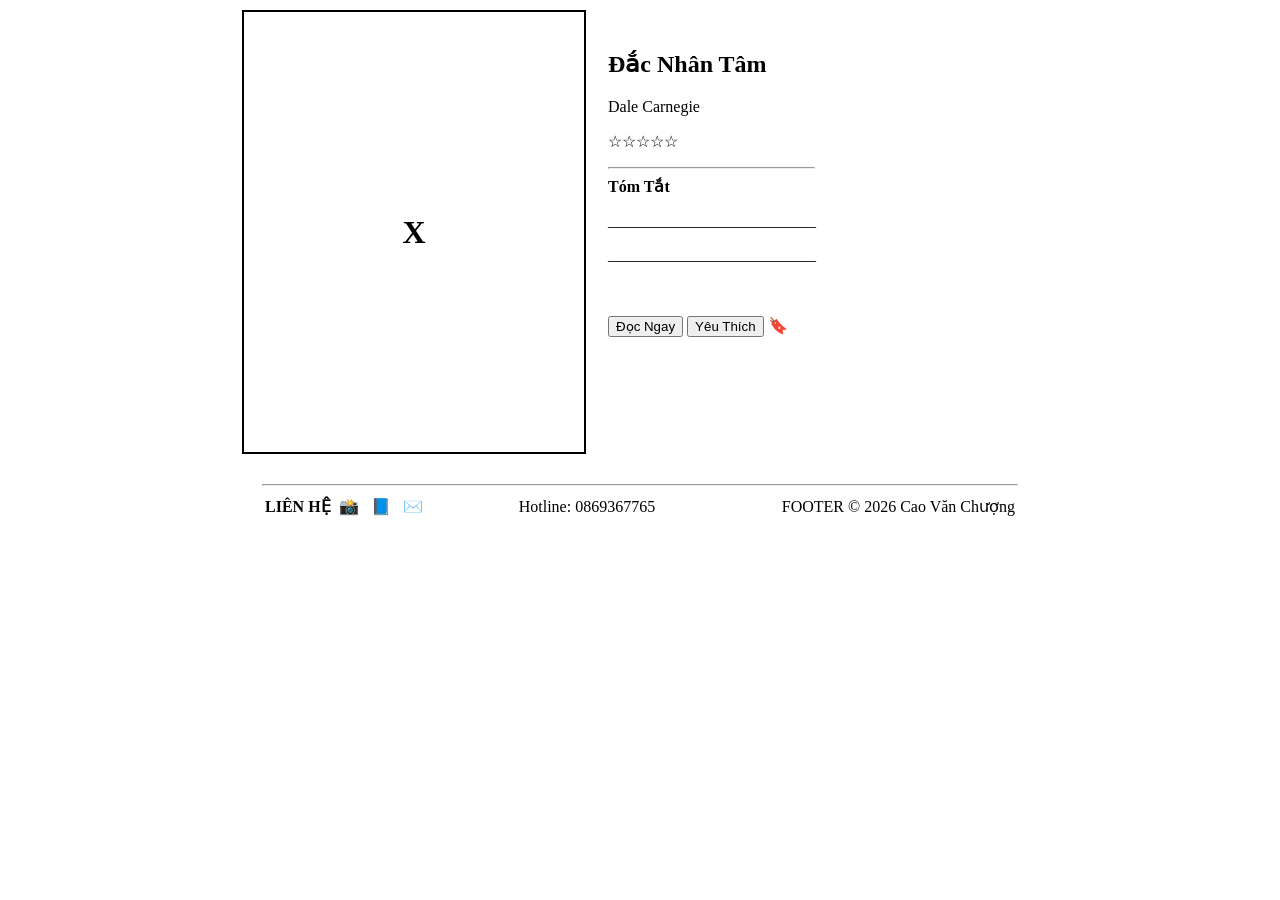
==== chitietsach.html @ f4c39415 "Add files via upload" ====
<!DOCTYPE html>
<html lang="vi">
<head><meta charset="UTF-8"><title>Chi Tiết Sách</title></head>
<body>
    <table width="800" align="center" border="0" cellpadding="20">
        <tr>
            <td width="300" height="400" align="center" border="1" style="border: 2px solid black;">
                <h1>X</h1>
            </td>
            <td valign="top">
                <h2>Đắc Nhân Tâm</h2>
                <p>Dale Carnegie</p>
                <p>☆☆☆☆☆</p>
                <hr align="left" width="50%">
                <b>Tóm Tắt</b>
                <p>__________________________</p>
                <p>__________________________</p>
                <br><br>
                <button>Đọc Ngay</button> <button>Yêu Thích</button> 🔖
            </td>
        </tr>
        <tr>
            <td colspan="2"><hr>
                <table width="100%">
                    <tr>
                        <td><b>LIÊN HỆ</b>&nbsp; 📸 &nbsp; 📘 &nbsp; ✉️ </td>
                        <td align="center">Hotline: 0869367765</td>
                        <td align="right">FOOTER © 2026 Cao Văn Chượng</td>
                    </tr>
                </table>
            </td>
        </tr>
    </table>
</body>
</html>
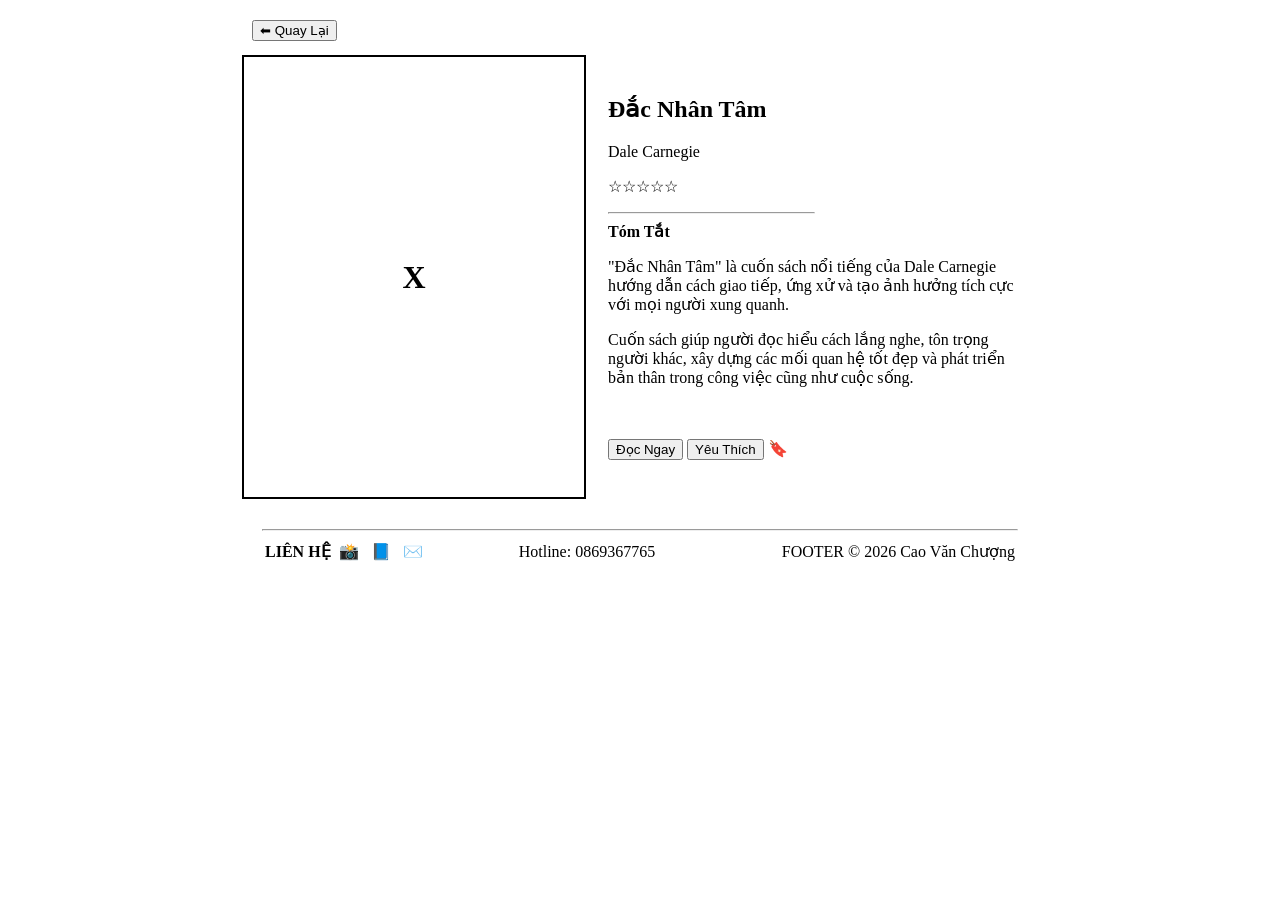
==== commit 0b96dfc1: "Enhance book details with navigation and summary Added a 'Quay Lại' button for navigation and update" ====
--- a/chitietsach.html
+++ b/chitietsach.html
@@ -1,7 +1,20 @@
 <!DOCTYPE html>
 <html lang="vi">
-<head><meta charset="UTF-8"><title>Chi Tiết Sách</title></head>
+<head>
+    <meta charset="UTF-8">
+    <title>Chi Tiết Sách</title>
+ <link rel="stylesheet" href="style.css">
+</head>
 <body>
+
+    <table width="800" align="center" border="0" cellpadding="10">
+        <tr>
+            <td>
+                <button onclick="history.back()">⬅ Quay Lại</button>
+            </td>
+        </tr>
+    </table>
+
     <table width="800" align="center" border="0" cellpadding="20">
         <tr>
             <td width="300" height="400" align="center" border="1" style="border: 2px solid black;">
@@ -13,8 +26,19 @@
                 <p>☆☆☆☆☆</p>
                 <hr align="left" width="50%">
                 <b>Tóm Tắt</b>
-                <p>__________________________</p>
-                <p>__________________________</p>
+
+                <p>
+                    "Đắc Nhân Tâm" là cuốn sách nổi tiếng của Dale Carnegie 
+                    hướng dẫn cách giao tiếp, ứng xử và tạo ảnh hưởng tích cực 
+                    với mọi người xung quanh.
+                </p>
+
+                <p>
+                    Cuốn sách giúp người đọc hiểu cách lắng nghe, tôn trọng 
+                    người khác, xây dựng các mối quan hệ tốt đẹp và phát triển 
+                    bản thân trong công việc cũng như cuộc sống.
+                </p>
+
                 <br><br>
                 <button>Đọc Ngay</button> <button>Yêu Thích</button> 🔖
             </td>
@@ -32,4 +56,4 @@
         </tr>
     </table>
 </body>
-</html>+</html>
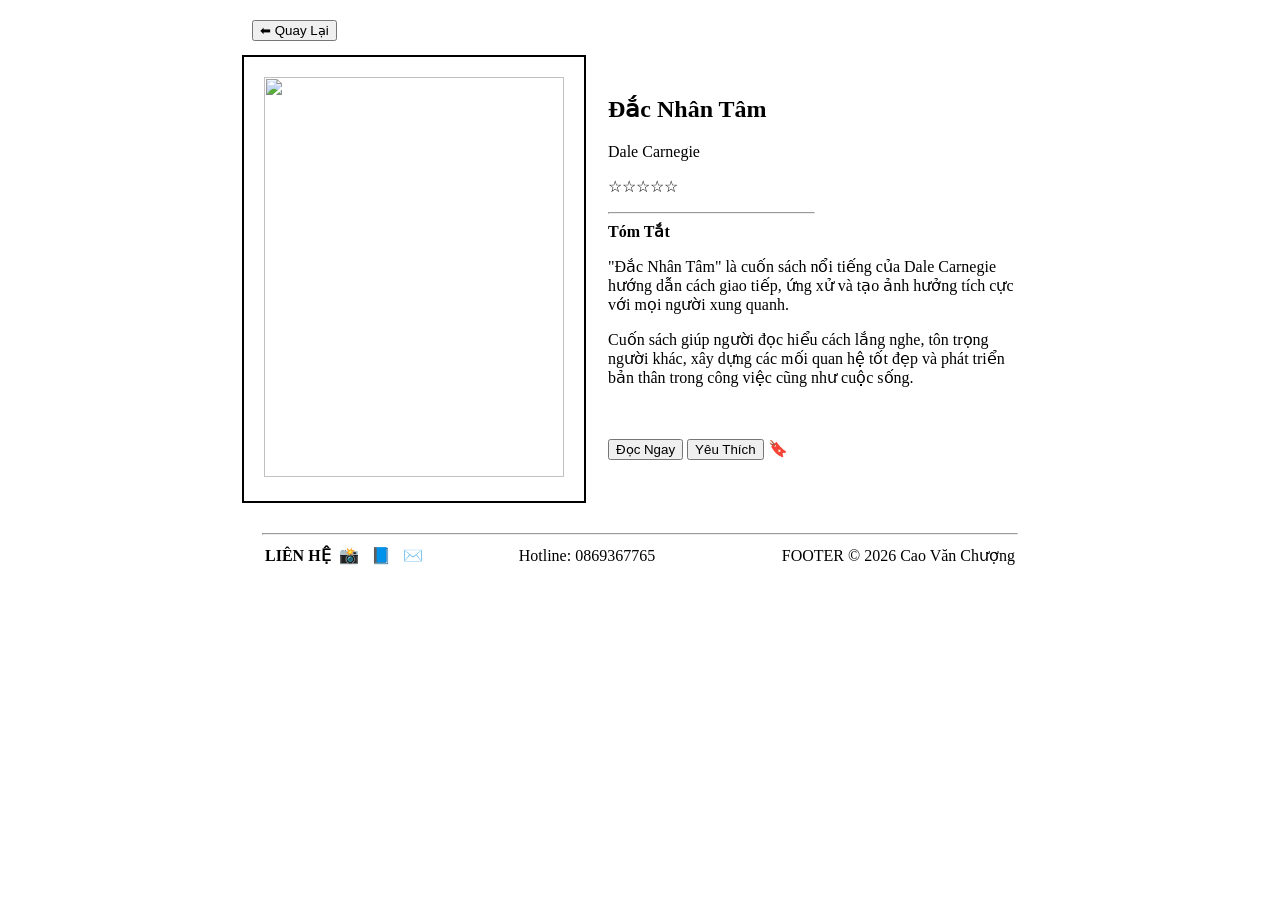
==== commit 7bb40903: "Add book image to Chi Tiết Sách page Updated the book detail page to include an image of the book." ====
--- a/chitietsach.html
+++ b/chitietsach.html
@@ -17,9 +17,9 @@
 
     <table width="800" align="center" border="0" cellpadding="20">
         <tr>
-            <td width="300" height="400" align="center" border="1" style="border: 2px solid black;">
-                <h1>X</h1>
-            </td>
+           <td width="300" height="400" align="center" style="border: 2px solid black;">
+    <img src="images/dacnhantam.jpg" width="100%" height="400">
+</td>
             <td valign="top">
                 <h2>Đắc Nhân Tâm</h2>
                 <p>Dale Carnegie</p>
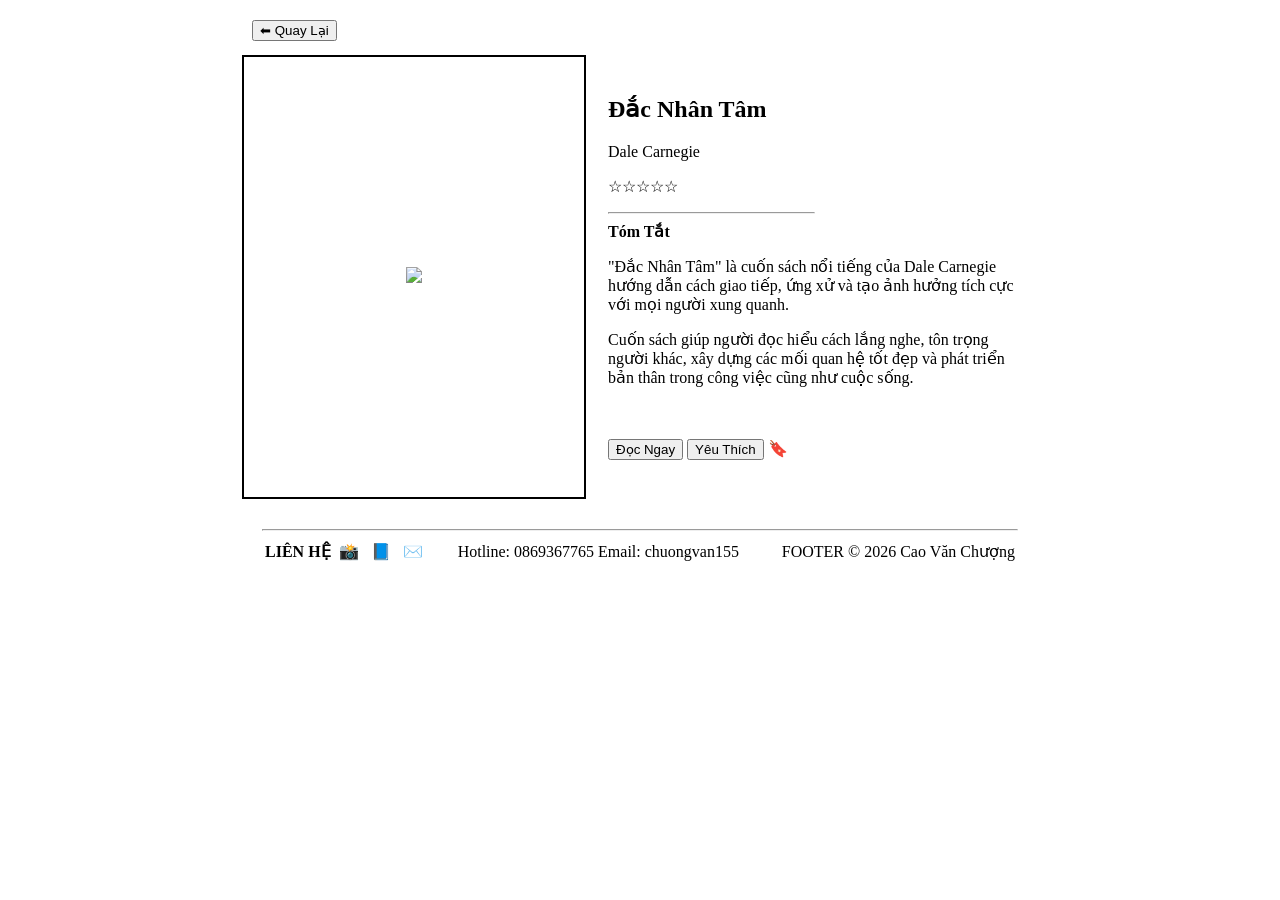
==== commit 1eebd81c: "Update chitietsach.html" ====
--- a/chitietsach.html
+++ b/chitietsach.html
@@ -18,7 +18,7 @@
     <table width="800" align="center" border="0" cellpadding="20">
         <tr>
            <td width="300" height="400" align="center" style="border: 2px solid black;">
-    <img src="images/dacnhantam.jpg" width="100%" height="400">
+    <img src="images/dacnhantam.webp" >
 </td>
             <td valign="top">
                 <h2>Đắc Nhân Tâm</h2>
@@ -48,7 +48,9 @@
                 <table width="100%">
                     <tr>
                         <td><b>LIÊN HỆ</b>&nbsp; 📸 &nbsp; 📘 &nbsp; ✉️ </td>
-                        <td align="center">Hotline: 0869367765</td>
+                        <td align="center">Hotline: 0869367765
+                                           Email: chuongvan155
+                        </td>
                         <td align="right">FOOTER © 2026 Cao Văn Chượng</td>
                     </tr>
                 </table>
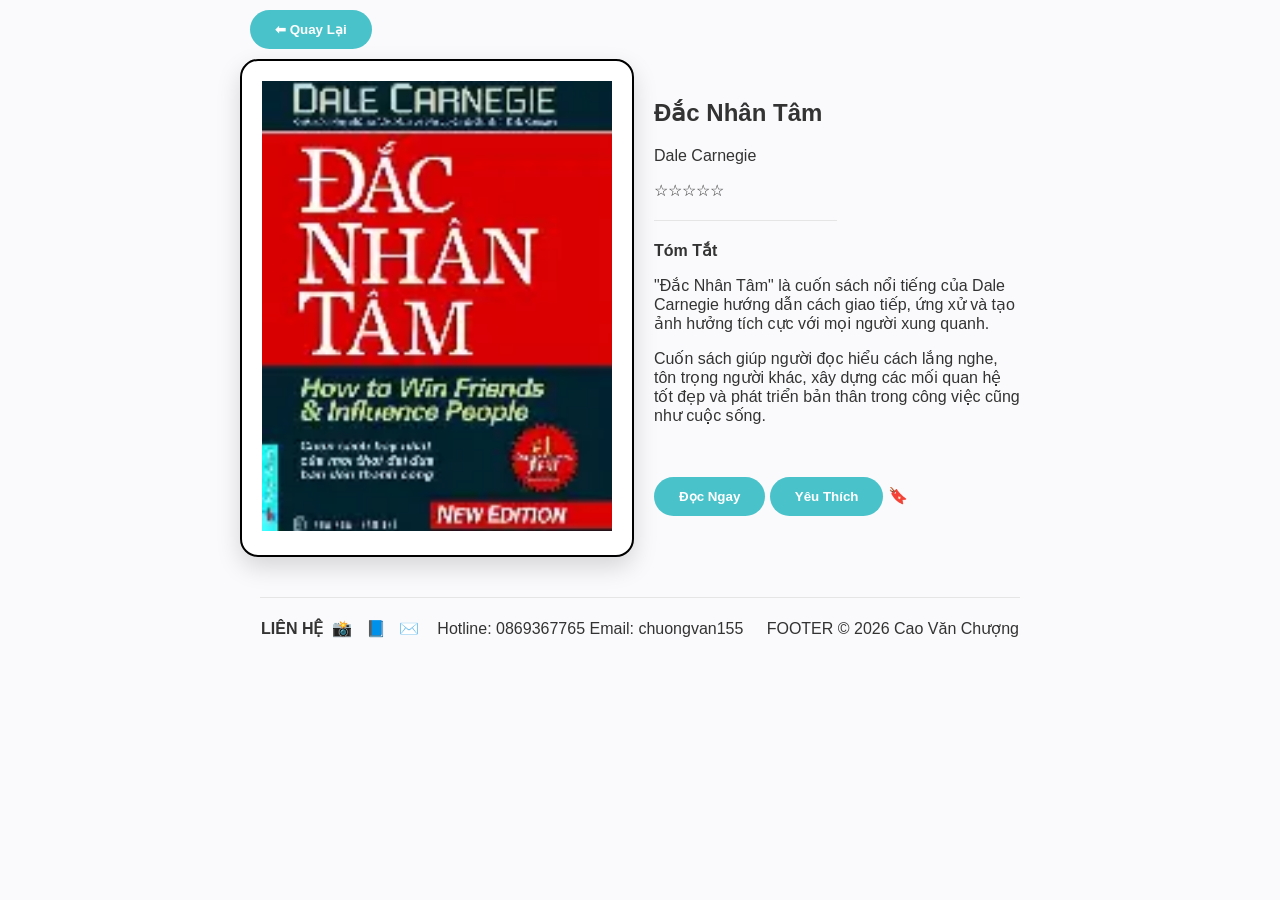
==== commit 1697d442: "Fix HTML structure and update table dimensions" ====
--- a/chitietsach.html
+++ b/chitietsach.html
@@ -17,7 +17,7 @@
 
     <table width="800" align="center" border="0" cellpadding="20">
         <tr>
-           <td width="300" height="400" align="center" style="border: 2px solid black;">
+           <td width="350" height="450" align="center" style="border: 2px solid black;">
     <img src="images/dacnhantam.webp" >
 </td>
             <td valign="top">
--- a/style.css
+++ b/style.css
@@ -0,0 +1,426 @@
+/* ====================================
+   WAKA.VN FULL STYLE - COMPLETE
+==================================== */
+
+body{
+    margin:0;
+    padding:0;
+    background:#fafafc;
+    font-family:'Segoe UI', Arial, sans-serif;
+    color:#333;
+}
+
+/* ====================================
+   TABLE
+==================================== */
+
+table{
+    border-collapse:separate;
+    border-spacing:0;
+}
+
+/* ====================================
+   MENU LINK
+==================================== */
+
+a{
+    text-decoration:none;
+    color:#555;
+    font-weight:500;
+    transition:0.3s;
+}
+
+a:hover{
+    color:#19b394;
+}
+
+/* ====================================
+   TOP MENU
+==================================== */
+
+p[align="right"]{
+
+    background:#ffffff;
+
+    padding:15px 20px;
+
+    border-radius:14px;
+
+    box-shadow:0 3px 10px rgba(0,0,0,0.05);
+
+    margin-bottom:20px;
+}
+
+/* ====================================
+   SIDEBAR
+==================================== */
+
+td[width="200"]{
+
+    background:#ffffff;
+
+    border-radius:16px;
+
+    padding:20px;
+
+    box-shadow:0 4px 15px rgba(0,0,0,0.06);
+}
+
+/* ====================================
+   TITLE
+==================================== */
+
+h1{
+
+    color:#31adb6;
+
+    margin-top:0;
+}
+
+/* ====================================
+   CATEGORY BOX
+==================================== */
+
+table[border="1"]{
+
+    border-collapse:collapse;
+
+    overflow:hidden;
+
+    border-radius:10px;
+}
+
+table[border="1"] td{
+
+    background:#42bbc4;
+
+    color:white;
+
+    border:none;
+
+    font-weight:bold;
+
+    padding:12px;
+}
+
+/* ====================================
+   THƯ VIỆN
+==================================== */
+
+table[width="100%"][border="0"]{
+
+    border-spacing:18px;
+}
+
+/* ====================================
+   CARD SÁCH
+==================================== */
+
+table[width="100%"][border="0"] td{
+
+    width:25%;
+
+    height:200px;
+
+    background:#ffffff;
+
+    border:1px solid #e5e5e5 !important;
+
+    border-radius:18px;
+
+    overflow:hidden;
+
+    text-align:center;
+
+    vertical-align:top;
+
+    box-sizing:border-box;
+
+    position:relative;
+
+    padding:0 !important;
+
+    transition:all 0.35s ease;
+
+    box-shadow:0 4px 12px rgba(0,0,0,0.08);
+}
+
+/* ====================================
+   CHUYỂN ĐỘNG
+==================================== */
+
+table[width="100%"][border="0"] td:hover{
+
+    transform:translateY(-10px);
+
+    box-shadow:0 16px 30px rgba(0,0,0,0.18);
+
+    border:1px solid #3cb5b9 !important;
+}
+
+/* ====================================
+   VIỀN TOP
+==================================== */
+
+table[width="100%"][border="0"] td::before{
+
+    content:"";
+
+    position:absolute;
+
+    top:0;
+    left:0;
+
+    width:100%;
+
+    height:5px;
+
+    background:#33a9ad;
+
+    opacity:0;
+
+    transition:0.3s;
+}
+
+table[width="100%"][border="0"] td:hover::before{
+
+    opacity:1;
+}
+
+/* ====================================
+   ẢNH SÁCH FULL KHUNG
+==================================== */
+
+table[width="100%"][border="0"] td img{
+
+    width:100%;
+
+    height:180px;
+
+    object-fit:cover;
+
+    border-radius:18px 18px 0 0;
+
+    margin:0;
+
+    display:block;
+
+    transition:0.35s;
+}
+
+/* ====================================
+   HOVER ẢNH
+==================================== */
+
+table[width="100%"][border="0"] td:hover img{
+
+    transform:scale(1.04);
+}
+
+/* ====================================
+   TEXT SÁCH
+==================================== */
+
+table[width="100%"][border="0"] td b{
+
+    display:block;
+
+    margin-top:14px;
+
+    font-size:14px;
+
+    color:#222;
+}
+
+table[width="100%"][border="0"] td small{
+
+    display:block;
+
+    margin-top:5px;
+
+    color:#777;
+
+    font-size:12px;
+}
+
+/* ====================================
+   PROFILE
+==================================== */
+
+/* AVATAR */
+
+div[style*="border-radius:50%"]{
+
+    overflow:hidden !important;
+
+    border:4px solid white !important;
+
+    box-shadow:0 4px 15px rgba(0,0,0,0.1);
+
+    background:#ddd;
+}
+
+/* ẢNH AVATAR */
+
+div[style*="border-radius:50%"] img{
+
+    width:100%;
+
+    height:100%;
+
+    object-fit:cover;
+}
+
+/* ====================================
+   KỆ SÁCH HỒ SƠ
+==================================== */
+
+td[height="80"]{
+
+    background:#ffffff;
+
+    border-radius:12px;
+
+    transition:0.3s;
+
+    box-shadow:0 3px 10px rgba(0,0,0,0.08);
+
+    overflow:hidden;
+}
+
+td[height="80"]:hover{
+
+    transform:translateY(-6px);
+
+    box-shadow:0 10px 22px rgba(0,0,0,0.15);
+}
+
+/* ẢNH KỆ SÁCH */
+
+td[height="100"] img{
+
+    width:100%;
+
+    height:100%;
+
+    object-fit:cover;
+}
+
+/* ====================================
+   CHI TIẾT SÁCH
+==================================== */
+
+td[width="350"][height="450"]{
+
+    overflow:hidden;
+
+    border-radius:18px;
+
+    background:#ffffff;
+
+    box-shadow:0 10px 25px rgba(0,0,0,0.15);
+
+    transition:0.3s;
+}
+
+td[width="350"][height="450"]:hover{
+
+    transform:translateY(-8px);
+
+    box-shadow:0 18px 35px rgba(0,0,0,0.2);
+}
+
+/* BÌA SÁCH */
+
+td[width="350"][height="450"] img{
+
+    width:100%;
+
+    height:100%;
+
+    object-fit:cover;
+}
+
+/* ====================================
+   BUTTON
+==================================== */
+
+button{
+
+    background:#4ac2ca;
+
+    color:white;
+
+    border:none;
+
+    border-radius:25px;
+
+    padding:12px 25px;
+
+    font-weight:bold;
+
+    cursor:pointer;
+
+    transition:0.3s;
+}
+
+button:hover{
+
+    background:#3ad6db;
+
+    transform:scale(1.05);
+}
+
+/* ====================================
+   HR
+==================================== */
+
+hr{
+
+    border:0;
+
+    border-top:1px solid #e5e5e5;
+
+    margin:20px 0;
+}
+
+/* ====================================
+   RESPONSIVE
+==================================== */
+
+@media screen and (max-width:768px){
+
+    table{
+        width:100% !important;
+    }
+
+    tr{
+        display:block;
+    }
+
+    td{
+        display:block !important;
+        width:100% !important;
+        box-sizing:border-box;
+    }
+
+    p[align="right"]{
+        text-align:center;
+    }
+
+    table[width="100%"][border="0"] td{
+
+        margin-bottom:20px;
+
+        height:auto;
+    }
+
+    table[width="100%"][border="0"] td img{
+
+        height:220px;
+    }
+
+    td[width="200"]{
+        margin-bottom:20px;
+    }
+}
